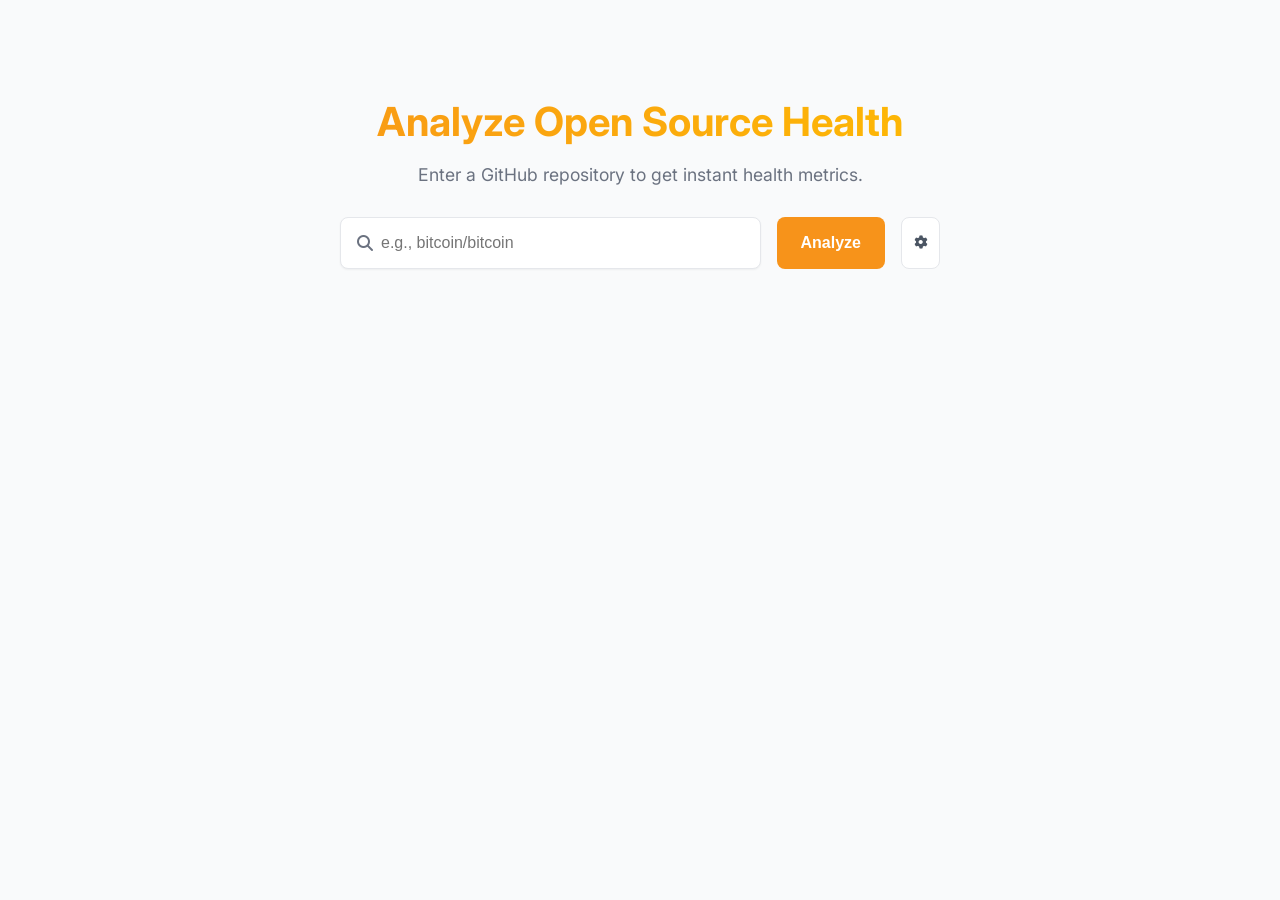
==== docs/index.html @ f5f0e670 "Move web assets to docs/ and add documentation" ====
<!DOCTYPE html>
<html lang="en" data-theme="light">
<head>
    <meta charset="UTF-8">
    <meta name="viewport" content="width=device-width, initial-scale=1.0">
    <title>Orange Repo Health</title>

    <!-- Bitcoin Data Labs styles -->
    <link rel="stylesheet" href="https://bitcoindatalabs.org/styles/styles.css"
        onerror="this.onerror=null; this.href='https://sorukumar.github.io/Bitcoin-Data-Labs/styles/styles.css'">
    <!-- Font Awesome for icons -->
    <link rel="stylesheet" href="https://cdnjs.cloudflare.com/ajax/libs/font-awesome/6.5.1/css/all.min.css">
    
    <!-- Modern Typography: Inter -->
    <link rel="preconnect" href="https://fonts.googleapis.com">
    <link rel="preconnect" href="https://fonts.gstatic.com" crossorigin>
    <link href="https://fonts.googleapis.com/css2?family=Inter:wght@300;400;500;600;700&display=swap" rel="stylesheet">
    
    <!-- Local styles -->
    <link rel="stylesheet" href="styles.css">
</head>

<body class="visualization-page">
    <!-- Bitcoin Data Labs Header -->
    <div id="header"></div>

    <div id="container">
        <!-- Main Content for Repo Health -->
        <main class="main-content">
            <section class="search-section">
                <h2>Analyze Open Source Health</h2>
                <p>Enter a GitHub repository to get instant health metrics.</p>
                <form id="search-form" class="search-form">
                    <div class="search-wrapper input-wrapper">
                        <i class="fas fa-search search-icon"></i>
                        <input type="text" id="repo-input" placeholder="e.g., bitcoin/bitcoin" required autocomplete="off" />
                    </div>
                    <button type="submit" class="btn-primary">Analyze</button>
                    <button type="button" id="settings-btn" class="btn-secondary" title="API Settings"><i class="fas fa-cog"></i></button>
                </form>
                <div id="error-message" class="error-message" style="display: none;"></div>
            </section>

            <!-- Loading State -->
            <div id="loading-indicator" class="loading-state" style="display: none;">
                <i class="fas fa-spinner fa-spin" style="font-size: 32px; color: var(--primary); margin-bottom: 12px;"></i>
                <div style="color: var(--text-primary); font-weight: 500;">Analyzing repository health...</div>
            </div>

            <!-- Dashboard -->
            <section id="dashboard" class="dashboard" style="display: none;">
                <div class="repo-header">
                    <h3 id="repo-name">bitcoin/bitcoin</h3>
                    <p id="repo-description" class="repo-description">Bitcoin Core integration/staging tree</p>
                    <div class="repo-badges">
                        <span class="badge"><i class="fas fa-star"></i> <span id="stat-stars">0</span></span>
                        <span class="badge"><i class="fas fa-code-branch"></i> <span id="stat-forks">0</span></span>
                        <span class="badge">Last update: <span id="stat-updated">N/A</span></span>
                    </div>
                </div>

                <div class="metrics-grid">
                    <!-- Health Score Card -->
                    <div class="metric-card featured-card">
                        <div class="card-header">
                            <h4>Vitality Score</h4>
                            <div class="tooltip-icon" title="Overall health based on activity, community size, and maintenance"><i class="fas fa-question-circle"></i></div>
                        </div>
                        <div class="card-body">
                            <div class="score-display">
                                <span id="vitality-score" class="score-value">--</span>
                                <span class="score-max">/100</span>
                            </div>
                            <div class="progress-bar-bg">
                                <div id="vitality-progress" class="progress-bar-fill"></div>
                            </div>
                        </div>
                    </div>

                    <!-- Contributor Diversity -->
                    <div class="metric-card">
                        <div class="card-header">
                            <h4>Active Contributors</h4>
                        </div>
                        <div class="card-body">
                            <div class="stat-large" id="metric-contributors">--</div>
                            <p class="stat-subtitle">Recent unique committers</p>
                        </div>
                    </div>

                    <!-- Issue Resolution -->
                    <div class="metric-card">
                        <div class="card-header">
                            <h4>Issue Closure Rate</h4>
                        </div>
                        <div class="card-body">
                            <div class="stat-large" id="metric-issues">--%</div>
                            <p class="stat-subtitle"><span id="issues-open">0</span> open / <span id="issues-closed">0</span> closed</p>
                        </div>
                    </div>

                    <!-- PR Review Ratio -->
                    <div class="metric-card">
                        <div class="card-header">
                            <h4>Recent PR Merge Rate</h4>
                        </div>
                        <div class="card-body">
                            <div class="stat-large" id="metric-prs">--%</div>
                            <p class="stat-subtitle">Last 30 PRs evaluated</p>
                        </div>
                    </div>
                </div>
            </section>
        </main>
    </div>

    <!-- Settings Modal -->
    <div id="settings-modal" class="modal" style="display: none;">
        <div class="modal-content panel-card">
            <div class="modal-header">
                <h3><i class="fas fa-cog"></i> Settings</h3>
                <button id="close-modal-btn" class="close-btn"><i class="fas fa-times"></i></button>
            </div>
            <div class="modal-body">
                <div class="form-group">
                    <label for="pat-input">GitHub Personal Access Token (Optional)</label>
                    <input type="password" id="pat-input" placeholder="ghp_xxxxxxxxxxxxxxxxxxxx" autocomplete="off" />
                    <p class="help-text">Unauthenticated requests are limited to 60 per hour. Add a token to increase this to 5,000 per hour. Your token is stored locally in your browser.</p>
                </div>
            </div>
            <div class="modal-footer">
                <button id="save-settings-btn" class="btn-primary">Save</button>
            </div>
        </div>
    </div>

    <!-- Bitcoin Data Labs Footer -->
    <div id="footer"></div>

    <!-- Bitcoin Data Labs App Components -->
    <script>
        function loadBitcoinLabsScript(primarySrc, fallbackSrc, callback) {
            const script = document.createElement('script');
            script.src = primarySrc;
            script.onload = callback;
            script.onerror = () => {
                const fallback = document.createElement('script');
                fallback.src = fallbackSrc;
                fallback.onload = callback;
                document.head.appendChild(fallback);
            };
            document.head.appendChild(script);
        }

        function getAppHomeUrl() {
            return window.location.origin + window.location.pathname.replace(/\/[^\/]*$/, '/');
        }

        loadBitcoinLabsScript(
            'https://bitcoindatalabs.org/components/app-components.js',
            'https://sorukumar.github.io/Bitcoin-Data-Labs/components/app-components.js',
            () => {
                const appConfig = {
                    isApp: true,
                    appName: 'orange-repo-health',
                    appHomeUrl: getAppHomeUrl()
                };

                if (window.BitcoinLabsApp && typeof BitcoinLabsApp.init === 'function') {
                    BitcoinLabsApp.init(appConfig);
                }

                if (window.BitcoinLabsAppComponents && typeof BitcoinLabsAppComponents.init === 'function') {
                    BitcoinLabsAppComponents.init(appConfig);
                }
            }
        );
    </script>

    <!-- Load Local Scripts -->
    <script src="githubApi.js"></script>
    <script src="app.js"></script>
</body>
</html>
---- docs/styles.css ----
/* styles.css */

:root {
  font-family: 'Inter', -apple-system, BlinkMacSystemFont, "Segoe UI", Roboto, Helvetica, Arial, sans-serif;
}

body {
  margin: 0;
  background-color: var(--background, #f9fafb);
  color: var(--text-primary, #111827);
  display: flex;
  flex-direction: column;
  min-height: 100vh;
}

#container {
  flex: 1;
  padding: 2rem;
  max-width: 1000px;
  margin: 0 auto;
  width: 100%;
  box-sizing: border-box;
}

/* Search Section */
.search-section {
  text-align: center;
  margin-bottom: 3rem;
  padding-top: 2rem;
}

.search-section h2 {
  font-size: 2.5rem;
  margin-bottom: 0.5rem;
  background: linear-gradient(90deg, #f7931a, #ffc000);
  -webkit-background-clip: text;
  -webkit-text-fill-color: transparent;
  font-weight: 700;
}

.search-section p {
  color: var(--text-secondary, #6b7280);
  font-size: 1.1rem;
  margin-bottom: 2rem;
}

.search-form {
  display: flex;
  gap: 1rem;
  justify-content: center;
  max-width: 600px;
  margin: 0 auto;
}

.input-wrapper {
  flex: 1;
  position: relative;
  display: flex;
  align-items: center;
  background: var(--surface, #ffffff);
  border: 1px solid var(--border-color, #e5e7eb);
  border-radius: 8px;
  padding: 0.5rem 1rem;
  box-shadow: 0 1px 2px rgba(0,0,0,0.05);
  transition: all 0.2s ease;
}

.input-wrapper:focus-within {
  border-color: #f7931a;
  box-shadow: 0 0 0 3px rgba(247, 147, 26, 0.1);
}

.input-wrapper input {
  border: none;
  background: transparent;
  outline: none;
  width: 100%;
  padding: 0.5rem;
  font-size: 1rem;
  color: var(--text-primary, #111827);
}

.search-icon {
  color: var(--text-secondary, #6b7280);
}

.btn-primary {
  background-color: #f7931a;
  color: white;
  border: none;
  border-radius: 8px;
  padding: 0.75rem 1.5rem;
  font-size: 1rem;
  font-weight: 600;
  cursor: pointer;
  transition: background-color 0.2s;
  white-space: nowrap;
}

.btn-primary:hover {
  background-color: #e68515;
}

.btn-secondary {
  background-color: var(--surface, #ffffff);
  color: var(--text-secondary, #4b5563);
  border: 1px solid var(--border-color, #e5e7eb);
  border-radius: 8px;
  padding: 0.75rem;
  cursor: pointer;
  transition: all 0.2s;
}

.btn-secondary:hover {
  background-color: var(--background-hover, #f3f4f6);
  color: var(--text-primary, #111827);
}

.error-message {
  color: #ef4444;
  background-color: #fee2e2;
  padding: 1rem;
  border-radius: 8px;
  margin-top: 1rem;
  font-weight: 500;
  text-align: left;
}

/* Dashboard */
.dashboard {
  animation: fadeIn 0.4s ease-out;
}

@keyframes fadeIn {
  from { opacity: 0; transform: translateY(10px); }
  to { opacity: 1; transform: translateY(0); }
}

.repo-header {
  margin-bottom: 2rem;
  padding-bottom: 1rem;
  border-bottom: 1px solid var(--border-color, #e5e7eb);
}

.repo-header h3 {
  font-size: 1.75rem;
  margin: 0 0 0.5rem 0;
}

.repo-description {
  color: var(--text-secondary, #4b5563);
  margin: 0 0 1rem 0;
}

.repo-badges {
  display: flex;
  gap: 1rem;
  flex-wrap: wrap;
}

.badge {
  display: inline-flex;
  align-items: center;
  gap: 0.25rem;
  background-color: var(--surface, #ffffff);
  border: 1px solid var(--border-color, #e5e7eb);
  padding: 0.25rem 0.75rem;
  border-radius: 9999px;
  font-size: 0.875rem;
  color: var(--text-secondary, #4b5563);
}

/* Metrics Grid */
.metrics-grid {
  display: grid;
  grid-template-columns: repeat(auto-fit, minmax(200px, 1fr));
  gap: 1.5rem;
}

.metric-card {
  background: var(--surface, #ffffff);
  border: 1px solid var(--border-color, #e5e7eb);
  border-radius: 12px;
  padding: 1.5rem;
  box-shadow: 0 1px 3px rgba(0,0,0,0.05);
  transition: transform 0.2s, box-shadow 0.2s;
}

.metric-card:hover {
  transform: translateY(-2px);
  box-shadow: 0 4px 6px rgba(0,0,0,0.05);
}

.featured-card {
  grid-column: 1 / -1;
  background: linear-gradient(135deg, rgba(247, 147, 26, 0.05) 0%, rgba(247, 147, 26, 0.15) 100%);
  border-color: rgba(247, 147, 26, 0.3);
}

.card-header {
  display: flex;
  justify-content: space-between;
  align-items: center;
  margin-bottom: 1rem;
}

.card-header h4 {
  margin: 0;
  font-size: 1rem;
  color: var(--text-secondary, #4b5563);
  font-weight: 600;
}

.tooltip-icon {
  color: #9ca3af;
  cursor: help;
}

.stat-large {
  font-size: 2.5rem;
  font-weight: 700;
  color: var(--text-primary, #111827);
  margin-bottom: 0.25rem;
}

.stat-subtitle {
  margin: 0;
  font-size: 0.875rem;
  color: var(--text-secondary, #6b7280);
}

/* Score Display */
.score-display {
  display: flex;
  align-items: baseline;
  margin-bottom: 1rem;
}

.score-value {
  font-size: 3rem;
  font-weight: 800;
  color: #f7931a;
}

.score-max {
  font-size: 1.25rem;
  color: var(--text-secondary, #6b7280);
  margin-left: 0.25rem;
}

.progress-bar-bg {
  height: 8px;
  background-color: var(--border-color, #e5e7eb);
  border-radius: 9999px;
  overflow: hidden;
}

.progress-bar-fill {
  height: 100%;
  background-color: #f7931a;
  width: 0%;
  transition: width 1s cubic-bezier(0.4, 0, 0.2, 1);
}

/* Modal */
.modal {
  position: fixed;
  top: 0;
  left: 0;
  width: 100%;
  height: 100%;
  background-color: rgba(0, 0, 0, 0.5);
  display: flex;
  align-items: center;
  justify-content: center;
  z-index: 9999;
  backdrop-filter: blur(4px);
}

.modal-content {
  background: var(--surface, #ffffff);
  border-radius: 12px;
  width: 90%;
  max-width: 500px;
  box-shadow: 0 20px 25px -5px rgba(0, 0, 0, 0.1), 0 10px 10px -5px rgba(0, 0, 0, 0.04);
}

.modal-header {
  padding: 1.5rem;
  border-bottom: 1px solid var(--border-color, #e5e7eb);
  display: flex;
  justify-content: space-between;
  align-items: center;
}

.modal-header h3 {
  margin: 0;
}

.close-btn {
  background: none;
  border: none;
  font-size: 1.25rem;
  color: var(--text-secondary, #6b7280);
  cursor: pointer;
}

.modal-body {
  padding: 1.5rem;
}

.form-group {
  display: flex;
  flex-direction: column;
  gap: 0.5rem;
}

.form-group label {
  font-weight: 500;
  color: var(--text-primary, #374151);
}

.form-group input {
  padding: 0.75rem;
  border: 1px solid var(--border-color, #d1d5db);
  border-radius: 6px;
  font-size: 1rem;
}

.help-text {
  font-size: 0.875rem;
  color: var(--text-secondary, #6b7280);
  margin: 0;
}

.modal-footer {
  padding: 1.5rem;
  border-top: 1px solid var(--border-color, #e5e7eb);
  display: flex;
  justify-content: flex-end;
}

/* Loading State */
.loading-state {
  display: flex;
  flex-direction: column;
  align-items: center;
  justify-content: center;
  padding: 4rem 0;
}

/* Light/Dark mode support based on data-theme */
[data-theme="dark"] {
  --background: #111827;
  --surface: #1f2937;
  --text-primary: #f9fafb;
  --text-secondary: #9ca3af;
  --border-color: #374151;
  --background-hover: #374151;
}
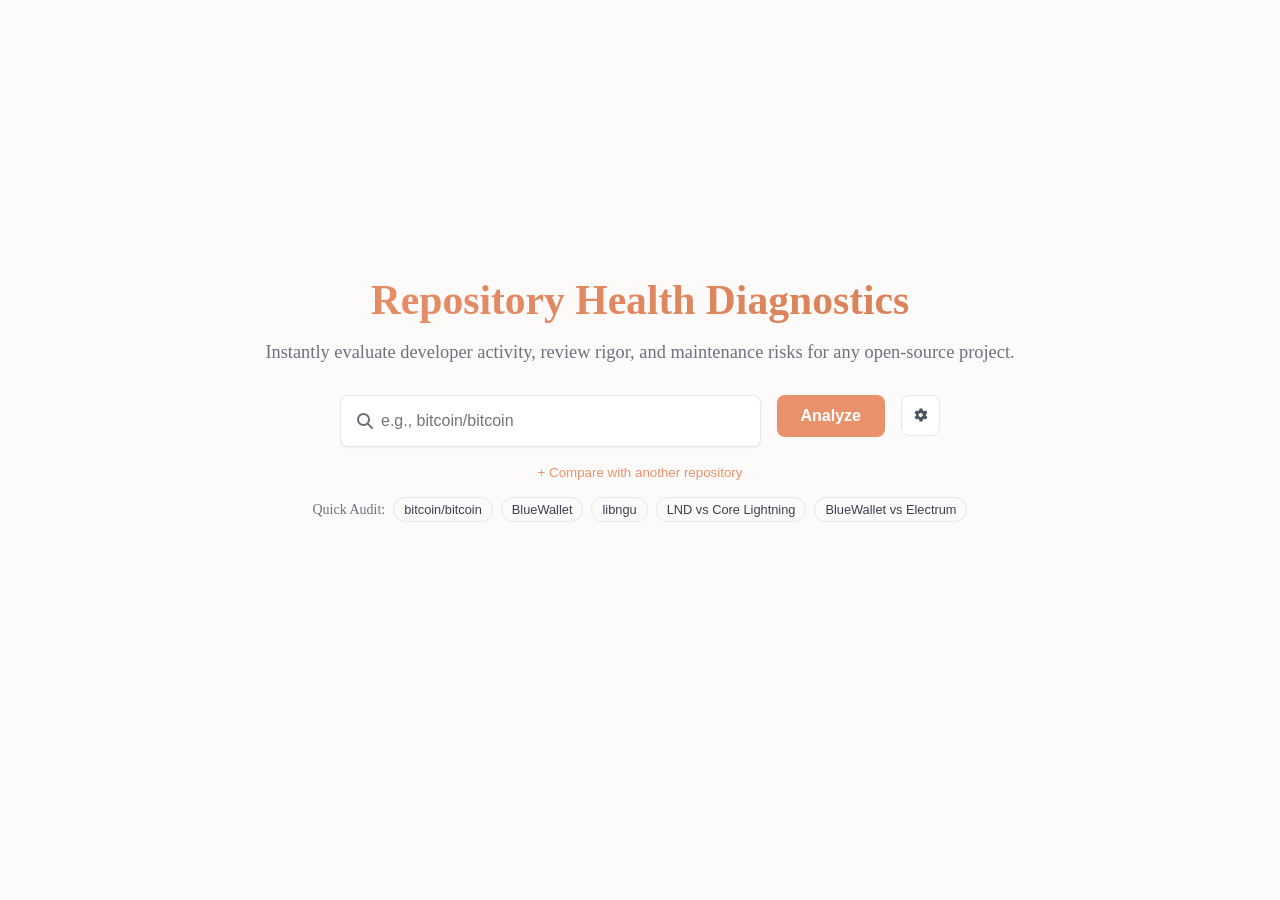
==== commit 1b7d8685: "feat: complete UI and objective data metrics overhaul" ====
--- a/docs/index.html
+++ b/docs/index.html
@@ -1,5 +1,5 @@
 <!DOCTYPE html>
-<html lang="en" data-theme="light">
+<html lang="en">
 <head>
     <meta charset="UTF-8">
     <meta name="viewport" content="width=device-width, initial-scale=1.0">
@@ -26,18 +26,39 @@
 
     <div id="container">
         <!-- Main Content for Repo Health -->
-        <main class="main-content">
+        <main class="main-content is-centered">
             <section class="search-section">
-                <h2>Analyze Open Source Health</h2>
-                <p>Enter a GitHub repository to get instant health metrics.</p>
+                <h2 class="hide-on-search">Repository Health Diagnostics</h2>
+                <p class="hide-on-search">Instantly evaluate developer activity, review rigor, and maintenance risks for any open-source project.</p>
                 <form id="search-form" class="search-form">
-                    <div class="search-wrapper input-wrapper">
-                        <i class="fas fa-search search-icon"></i>
-                        <input type="text" id="repo-input" placeholder="e.g., bitcoin/bitcoin" required autocomplete="off" />
-                    </div>
-                    <button type="submit" class="btn-primary">Analyze</button>
-                    <button type="button" id="settings-btn" class="btn-secondary" title="API Settings"><i class="fas fa-cog"></i></button>
+                    <div class="search-inputs-container">
+                        <div class="search-wrapper input-wrapper">
+                            <i class="fas fa-search search-icon"></i>
+                            <input type="text" id="repo-input" placeholder="e.g., bitcoin/bitcoin" required autocomplete="off" />
+                        </div>
+                        <div id="compare-wrapper" class="search-wrapper input-wrapper" style="display: none; margin-top: 1rem;">
+                            <i class="fas fa-balance-scale search-icon"></i>
+                            <input type="text" id="repo-input-2" placeholder="Compare with e.g., lightningnetwork/lnd" autocomplete="off" />
+                        </div>
+                    </div>
+                    <div class="search-actions">
+                        <button type="submit" class="btn-primary">Analyze</button>
+                        <button type="button" id="settings-btn" class="btn-secondary" title="API Settings"><i class="fas fa-cog"></i></button>
+                    </div>
                 </form>
+                <div class="compare-toggle-container" style="margin-top: 1rem;">
+                    <button type="button" id="toggle-compare-btn" class="btn-text" style="background: none; border: none; color: var(--primary); cursor: pointer; font-weight: 500;">+ Compare with another repository</button>
+                </div>
+                
+                <div class="quick-audit-container hide-on-search">
+                    <span class="quick-audit-label">Quick Audit:</span>
+                    <button class="quick-audit-btn" data-repo="bitcoin/bitcoin">bitcoin/bitcoin</button>
+                    <button class="quick-audit-btn" data-repo="BlueWallet/BlueWallet">BlueWallet</button>
+                    <button class="quick-audit-btn" data-repo="switck/libngu">libngu</button>
+                    <button class="quick-audit-btn" data-repo1="lightningnetwork/lnd" data-repo2="ElementsProject/lightning">LND vs Core Lightning</button>
+                    <button class="quick-audit-btn" data-repo1="BlueWallet/BlueWallet" data-repo2="spesmilo/electrum">BlueWallet vs Electrum</button>
+                </div>
+
                 <div id="error-message" class="error-message" style="display: none;"></div>
             </section>
 
@@ -47,70 +68,160 @@
                 <div style="color: var(--text-primary); font-weight: 500;">Analyzing repository health...</div>
             </div>
 
-            <!-- Dashboard -->
-            <section id="dashboard" class="dashboard" style="display: none;">
-                <div class="repo-header">
-                    <h3 id="repo-name">bitcoin/bitcoin</h3>
-                    <p id="repo-description" class="repo-description">Bitcoin Core integration/staging tree</p>
-                    <div class="repo-badges">
-                        <span class="badge"><i class="fas fa-star"></i> <span id="stat-stars">0</span></span>
-                        <span class="badge"><i class="fas fa-code-branch"></i> <span id="stat-forks">0</span></span>
-                        <span class="badge">Last update: <span id="stat-updated">N/A</span></span>
-                    </div>
-                </div>
-
-                <div class="metrics-grid">
-                    <!-- Health Score Card -->
-                    <div class="metric-card featured-card">
-                        <div class="card-header">
-                            <h4>Vitality Score</h4>
-                            <div class="tooltip-icon" title="Overall health based on activity, community size, and maintenance"><i class="fas fa-question-circle"></i></div>
-                        </div>
-                        <div class="card-body">
-                            <div class="score-display">
-                                <span id="vitality-score" class="score-value">--</span>
-                                <span class="score-max">/100</span>
-                            </div>
-                            <div class="progress-bar-bg">
-                                <div id="vitality-progress" class="progress-bar-fill"></div>
-                            </div>
-                        </div>
-                    </div>
-
-                    <!-- Contributor Diversity -->
-                    <div class="metric-card">
-                        <div class="card-header">
-                            <h4>Active Contributors</h4>
-                        </div>
-                        <div class="card-body">
-                            <div class="stat-large" id="metric-contributors">--</div>
-                            <p class="stat-subtitle">Recent unique committers</p>
-                        </div>
-                    </div>
-
-                    <!-- Issue Resolution -->
-                    <div class="metric-card">
-                        <div class="card-header">
-                            <h4>Issue Closure Rate</h4>
-                        </div>
-                        <div class="card-body">
-                            <div class="stat-large" id="metric-issues">--%</div>
-                            <p class="stat-subtitle"><span id="issues-open">0</span> open / <span id="issues-closed">0</span> closed</p>
-                        </div>
-                    </div>
-
-                    <!-- PR Review Ratio -->
-                    <div class="metric-card">
-                        <div class="card-header">
-                            <h4>Recent PR Merge Rate</h4>
-                        </div>
-                        <div class="card-body">
-                            <div class="stat-large" id="metric-prs">--%</div>
-                            <p class="stat-subtitle">Last 30 PRs evaluated</p>
-                        </div>
-                    </div>
-                </div>
-            </section>
+            <!-- Comparison Container -->
+            <div id="dashboard-container" class="dashboard-container" style="display: none;"></div>
+
+            <!-- Dashboard Template -->
+            <template id="dashboard-template">
+                <section class="dashboard">
+                    <div class="repo-header">
+                        <h3 class="repo-name">bitcoin/bitcoin</h3>
+                        <p class="repo-description">Bitcoin Core integration/staging tree</p>
+                        <div class="repo-badges">
+                            <span class="badge"><i class="fas fa-star"></i> <span class="stat-stars">0</span></span>
+                            <span class="badge"><i class="fas fa-code-branch"></i> <span class="stat-forks">0</span></span>
+                            <span class="badge">Created: <span class="stat-created">N/A</span></span>
+                            <span class="badge">Last update: <span class="stat-updated">N/A</span></span>
+                        </div>
+                    </div>
+
+
+
+
+                    <div class="dashboard-section">
+                        <h3 class="section-title">Community & Velocity</h3>
+                        <div class="metrics-grid">
+                            <!-- Total Contributors -->
+                            <div class="metric-card metric-total-contributors-card">
+                                <div class="card-header">
+                                    <h4>Total Contributors</h4>
+                                </div>
+                                <div class="card-body">
+                                    <div class="stat-large metric-total-contributors">--</div>
+                                    <p class="stat-subtitle">All-time distinct contributors</p>
+                                </div>
+                            </div>
+
+                            <!-- Code Velocity -->
+                            <div class="metric-card metric-velocity-card">
+                                <div class="card-header">
+                                    <h4>Code Velocity</h4>
+                                </div>
+                                <div class="card-body">
+                                    <div class="stat-large metric-velocity-commits">--</div>
+                                    <p class="stat-subtitle">Commits in last 4 weeks</p>
+                                    <div class="sparkline-container" id="velocity-sparkline">
+                                        <!-- CSS Sparkline Bars will be injected here -->
+                                    </div>
+                                </div>
+                            </div>
+                            
+                            <!-- PR Merge Rate -->
+                            <div class="metric-card metric-prs-card">
+                                <div class="card-header">
+                                    <h4>Recent PR Merge Rate</h4>
+                                </div>
+                                <div class="card-body">
+                                    <div class="stat-large metric-prs">--%</div>
+                                    <p class="stat-subtitle">Last 30 PRs evaluated</p>
+                                    <div class="progress-bar-container">
+                                        <div class="progress-bar-fill metric-prs-bar" style="width: 0%;"></div>
+                                    </div>
+                                </div>
+                            </div>
+                        </div>
+                    </div>
+
+                    <div class="dashboard-section mt-4">
+                        <h3 class="section-title">Maintenance Burden</h3>
+                        <div class="metrics-grid">
+                            <!-- Issue Backlog Management -->
+                            <div class="metric-card metric-issues-card">
+                                <div class="card-header">
+                                    <h4>Issue Backlog Management</h4>
+                                    <div class="tooltip-icon" data-tooltip="Percentage of all-time issues that are closed."><i class="fas fa-question-circle"></i></div>
+                                </div>
+                                <div class="card-body">
+                                    <div class="stat-large metric-issues">--%</div>
+                                    <p class="stat-subtitle"><span class="issues-open">0</span> open / <span class="issues-closed">0</span> closed</p>
+                                    <div class="progress-bar-container">
+                                        <div class="progress-bar-fill metric-issues-bar" style="width: 0%;"></div>
+                                    </div>
+                                </div>
+                            </div>
+
+                            <!-- Issue Staleness -->
+                            <div class="metric-card metric-stale-card">
+                                <div class="card-header">
+                                    <h4>The Graveyard Ratio</h4>
+                                    <div class="tooltip-icon" data-tooltip="Percentage of currently open issues that haven't had any activity in over 6 months."><i class="fas fa-question-circle"></i></div>
+                                </div>
+                                <div class="card-body">
+                                    <div class="stat-large metric-stale-ratio">--%</div>
+                                    <p class="stat-subtitle"><span class="issues-stale">0</span> stale open issues</p>
+                                    <div class="progress-bar-container">
+                                        <div class="progress-bar-fill metric-stale-bar bg-warning" style="width: 0%;"></div>
+                                    </div>
+                                </div>
+                            </div>
+                        </div>
+                    </div>
+
+                    <div class="advanced-insights-section mt-4">
+                        <h3 class="section-title">Risk Assessment (Advanced)</h3>
+                        <div id="advanced-metrics-container" class="advanced-metrics-container locked">
+                            <!-- Locked Overlay -->
+                            <div class="lock-overlay">
+                                <h4>Preview Sample Report</h4>
+                                <p>Unlock Advanced Insights with a GitHub Token to see real data for this repository.</p>
+                                <div class="overlay-actions">
+                                    <button type="button" class="view-sample-btn btn-secondary">View Sample (bitcoin/bitcoin)</button>
+                                    <button type="button" class="unlock-advanced-btn btn-primary">Add Token</button>
+                                </div>
+                            </div>
+                            
+                            <!-- Unlocked Content -->
+                            <div class="advanced-grid metrics-grid">
+                                <!-- Active Maintainers -->
+                                <div class="metric-card metric-active-maintainers-card">
+                                    <div class="card-header">
+                                        <h4>Active Maintainers</h4>
+                                        <div class="tooltip-icon" data-tooltip="Number of unique people who merged the last 100 PRs."><i class="fas fa-question-circle"></i></div>
+                                    </div>
+                                    <div class="card-body">
+                                        <div class="stat-large metric-active-maintainers">--</div>
+                                        <p class="stat-subtitle active-maintainers-subtitle">Across last 100 merged PRs</p>
+                                    </div>
+                                </div>
+
+                                <!-- Bus Factor -->
+                                <div class="metric-card metric-bus-factor-card">
+                                    <div class="card-header">
+                                        <h4>Bus Factor</h4>
+                                        <div class="tooltip-icon" data-tooltip="Number of developers who contribute 50% of the last 100 commits."><i class="fas fa-question-circle"></i></div>
+                                    </div>
+                                    <div class="card-body">
+                                        <div class="stat-large metric-bus-factor">--</div>
+                                        <p class="stat-subtitle bus-factor-subtitle">High redundancy</p>
+                                    </div>
+                                </div>
+
+                                <!-- Review Rigor -->
+                                <div class="metric-card metric-review-rigor-card">
+                                    <div class="card-header">
+                                        <h4>Code Review Rigor</h4>
+                                        <div class="tooltip-icon" data-tooltip="Average number of reviews and review threads per PR (last 100 merged)."><i class="fas fa-question-circle"></i></div>
+                                    </div>
+                                    <div class="card-body">
+                                        <div class="stat-large metric-review-rigor">--</div>
+                                        <p class="stat-subtitle review-rigor-subtitle">Avg over last 100 merged PRs</p>
+                                    </div>
+                                </div>
+                            </div>
+                        </div>
+                    </div>
+                </section>
+            </template>
         </main>
     </div>
 
--- a/docs/styles.css
+++ b/docs/styles.css
@@ -1,12 +1,21 @@
 /* styles.css */
 
 :root {
-  font-family: 'Inter', -apple-system, BlinkMacSystemFont, "Segoe UI", Roboto, Helvetica, Arial, sans-serif;
+  font-family: var(--bdl-font-sans);
+  
+  /* Brand Colors from Ecosystem Map */
+  --primary: #E8916B; /* Brand Terracotta */
+  --primary-dark: #d67e54;
+  --primary-gradient-start: #E8916B;
+  --primary-gradient-end: #d67e54;
+  
+  --primary-bg-hover: rgba(232, 145, 107, 0.1);
+  --primary-focus-shadow: rgba(232, 145, 107, 0.2);
 }
 
 body {
   margin: 0;
-  background-color: var(--background, #f9fafb);
+  background-color: var(--bg-primary, #FDFBF9);
   color: var(--text-primary, #111827);
   display: flex;
   flex-direction: column;
@@ -26,22 +35,67 @@
 .search-section {
   text-align: center;
   margin-bottom: 3rem;
-  padding-top: 2rem;
+  padding-top: 4.5rem;
+  transition: all 0.6s cubic-bezier(0.16, 1, 0.3, 1);
 }
 
 .search-section h2 {
-  font-size: 2.5rem;
+  font-size: 2.1rem;
   margin-bottom: 0.5rem;
-  background: linear-gradient(90deg, #f7931a, #ffc000);
+  background: linear-gradient(90deg, var(--primary-gradient-start), var(--primary-gradient-end));
   -webkit-background-clip: text;
   -webkit-text-fill-color: transparent;
   font-weight: 700;
+  font-family: var(--bdl-font-serif);
+  transition: all 0.6s cubic-bezier(0.16, 1, 0.3, 1);
 }
 
 .search-section p {
   color: var(--text-secondary, #6b7280);
   font-size: 1.1rem;
+  transition: all 0.6s cubic-bezier(0.16, 1, 0.3, 1);
   margin-bottom: 2rem;
+}
+
+/* Dynamic Centered State */
+.main-content {
+  transition: min-height 0.6s cubic-bezier(0.16, 1, 0.3, 1);
+}
+
+.main-content.is-centered {
+  min-height: calc(100vh - 200px);
+  display: flex;
+  flex-direction: column;
+  justify-content: center;
+}
+
+.main-content.is-centered .search-section {
+  padding-top: 0;
+  margin-bottom: 0;
+}
+
+.main-content.is-centered .search-section h2 {
+  font-size: 2.6rem; /* Reduced from 3.2rem for better wrapping */
+}
+
+.main-content.is-centered .search-section p {
+  font-size: 1.15rem;
+}
+
+/* Post-Search Hiding Logic */
+.hide-on-search {
+  transition: all 0.5s cubic-bezier(0.16, 1, 0.3, 1);
+  opacity: 1;
+  max-height: 100px;
+  overflow: hidden;
+}
+
+.main-content:not(.is-centered) .hide-on-search {
+  opacity: 0;
+  max-height: 0;
+  margin: 0;
+  padding: 0;
+  border: none;
 }
 
 .search-form {
@@ -66,8 +120,8 @@
 }
 
 .input-wrapper:focus-within {
-  border-color: #f7931a;
-  box-shadow: 0 0 0 3px rgba(247, 147, 26, 0.1);
+  border-color: var(--primary);
+  box-shadow: 0 0 0 3px var(--primary-focus-shadow);
 }
 
 .input-wrapper input {
@@ -85,7 +139,7 @@
 }
 
 .btn-primary {
-  background-color: #f7931a;
+  background-color: var(--primary);
   color: white;
   border: none;
   border-radius: 8px;
@@ -98,7 +152,7 @@
 }
 
 .btn-primary:hover {
-  background-color: #e68515;
+  background-color: var(--primary-dark);
 }
 
 .btn-secondary {
@@ -145,11 +199,17 @@
 .repo-header h3 {
   font-size: 1.75rem;
   margin: 0 0 0.5rem 0;
+  font-family: var(--bdl-font-serif);
 }
 
 .repo-description {
   color: var(--text-secondary, #4b5563);
   margin: 0 0 1rem 0;
+  display: -webkit-box;
+  -webkit-line-clamp: 2;
+  -webkit-box-orient: vertical;
+  overflow: hidden;
+  height: 3rem; /* Forces exactly 2 lines of height for perfect vertical alignment in comparison view */
 }
 
 .repo-badges {
@@ -179,10 +239,10 @@
 
 .metric-card {
   background: var(--surface, #ffffff);
-  border: 1px solid var(--border-color, #e5e7eb);
-  border-radius: 12px;
+  border: 1px solid rgba(0,0,0,0.15);
+  border-radius: 6px;
   padding: 1.5rem;
-  box-shadow: 0 1px 3px rgba(0,0,0,0.05);
+  box-shadow: 0 4px 20px rgba(0,0,0,0.08);
   transition: transform 0.2s, box-shadow 0.2s;
 }
 
@@ -193,8 +253,8 @@
 
 .featured-card {
   grid-column: 1 / -1;
-  background: linear-gradient(135deg, rgba(247, 147, 26, 0.05) 0%, rgba(247, 147, 26, 0.15) 100%);
-  border-color: rgba(247, 147, 26, 0.3);
+  background: linear-gradient(135deg, rgba(232, 145, 107, 0.05) 0%, rgba(232, 145, 107, 0.15) 100%);
+  border-color: rgba(232, 145, 107, 0.3);
 }
 
 .card-header {
@@ -212,8 +272,39 @@
 }
 
 .tooltip-icon {
+  position: relative;
+  display: inline-block;
   color: #9ca3af;
   cursor: help;
+}
+
+.tooltip-icon::after {
+  content: attr(data-tooltip);
+  position: absolute;
+  bottom: 125%;
+  left: 50%;
+  transform: translateX(-50%);
+  background-color: #1f2937;
+  color: #f9fafb;
+  padding: 8px 12px;
+  border-radius: 6px;
+  font-size: 0.75rem;
+  font-weight: 500;
+  width: max-content;
+  max-width: 250px;
+  text-align: center;
+  white-space: normal;
+  opacity: 0;
+  visibility: hidden;
+  transition: opacity 0.2s ease-in-out;
+  z-index: 100;
+  pointer-events: none;
+  box-shadow: 0 4px 6px -1px rgba(0, 0, 0, 0.1), 0 2px 4px -1px rgba(0, 0, 0, 0.06);
+}
+
+.tooltip-icon:hover::after {
+  opacity: 1;
+  visibility: visible;
 }
 
 .stat-large {
@@ -236,10 +327,50 @@
   margin-bottom: 1rem;
 }
 
+.health-badge-display {
+  display: flex;
+  align-items: center;
+  margin-top: 0.5rem;
+  margin-bottom: 0.5rem;
+}
+
+.health-badge-status {
+  display: inline-block;
+  padding: 4px 12px;
+  border-radius: 16px;
+  font-size: 1.5rem;
+  font-weight: 700;
+  text-transform: capitalize;
+}
+
+.health-resilient {
+  background: rgba(16, 185, 129, 0.2);
+  color: #10B981;
+  border: 1px solid rgba(16, 185, 129, 0.4);
+}
+
+.health-warning {
+  background: rgba(245, 158, 11, 0.2);
+  color: #F59E0B;
+  border: 1px solid rgba(245, 158, 11, 0.4);
+}
+
+.health-critical {
+  background: rgba(239, 68, 68, 0.2);
+  color: #EF4444;
+  border: 1px solid rgba(239, 68, 68, 0.4);
+}
+
+.health-unknown {
+  background: rgba(156, 163, 175, 0.2);
+  color: #9CA3AF;
+  border: 1px solid rgba(156, 163, 175, 0.4);
+}
+
 .score-value {
   font-size: 3rem;
   font-weight: 800;
-  color: #f7931a;
+  color: var(--primary);
 }
 
 .score-max {
@@ -257,7 +388,7 @@
 
 .progress-bar-fill {
   height: 100%;
-  background-color: #f7931a;
+  background-color: var(--primary);
   width: 0%;
   transition: width 1s cubic-bezier(0.4, 0, 0.2, 1);
 }
@@ -349,12 +480,211 @@
   padding: 4rem 0;
 }
 
-/* Light/Dark mode support based on data-theme */
-[data-theme="dark"] {
-  --background: #111827;
-  --surface: #1f2937;
-  --text-primary: #f9fafb;
-  --text-secondary: #9ca3af;
-  --border-color: #374151;
-  --background-hover: #374151;
-}
+/* Removed dark mode */
+
+/* Advanced Insights Section */
+.mt-4 {
+  margin-top: 2rem;
+}
+
+.advanced-insights-section h3 {
+  font-size: 1.5rem;
+  margin-bottom: 1.5rem;
+  border-bottom: 1px solid var(--border-color, #e5e7eb);
+  padding-bottom: 0.5rem;
+  color: var(--text-primary);
+}
+
+#advanced-metrics-container {
+  position: relative;
+  border-radius: 12px;
+}
+
+.lock-overlay {
+  display: none;
+  position: absolute;
+  top: 0;
+  left: 0;
+  width: 100%;
+  height: 100%;
+  background: rgba(255, 255, 255, 0.4);
+  backdrop-filter: blur(5px);
+  -webkit-backdrop-filter: blur(5px);
+  z-index: 10;
+  flex-direction: column;
+  align-items: center;
+  justify-content: center;
+  text-align: center;
+  color: var(--text-primary);
+  border-radius: 12px;
+}
+
+.lock-overlay h4 {
+  font-size: 1.25rem;
+  margin-bottom: 0.5rem;
+  font-family: var(--bdl-font-serif);
+  color: var(--text-primary);
+}
+
+.overlay-actions {
+  display: flex;
+  gap: 12px;
+  margin-top: 1rem;
+}
+
+/* Removed dark mode overlay */
+
+.lock-overlay i {
+  font-size: 2.5rem;
+  margin-bottom: 1rem;
+  color: var(--primary);
+}
+
+.lock-overlay p {
+  font-weight: 500;
+  margin-bottom: 1.5rem;
+}
+
+#advanced-metrics-container.locked .lock-overlay {
+  display: flex;
+}
+
+#advanced-metrics-container.locked .advanced-grid {
+  filter: blur(4px);
+  pointer-events: none;
+  user-select: none;
+}
+
+/* Comparison Layout & Search Updates */
+.search-inputs-container {
+  flex: 1;
+  display: flex;
+  flex-direction: column;
+}
+
+.search-actions {
+  display: flex;
+  gap: 1rem;
+  align-items: flex-start;
+}
+
+.dashboard-container {
+  display: block;
+  width: 100%;
+}
+
+.quick-audit-container {
+  display: flex;
+  gap: 8px;
+  justify-content: center;
+  align-items: center;
+  margin-top: 1rem;
+  flex-wrap: wrap;
+}
+
+.quick-audit-label {
+  font-size: 0.875rem;
+  color: var(--text-secondary, #6b7280);
+  font-weight: 500;
+}
+
+.quick-audit-btn {
+  background: none;
+  border: 1px solid var(--border-color, #e5e7eb);
+  border-radius: 12px;
+  padding: 4px 10px;
+  font-size: 0.8rem;
+  color: var(--text-primary, #374151);
+  cursor: pointer;
+  transition: all 0.2s;
+}
+
+.quick-audit-btn:hover {
+  background: var(--background-hover, #f3f4f6);
+  border-color: var(--primary);
+  color: var(--primary);
+}
+
+.comparison-layout {
+  display: grid;
+  grid-template-columns: 1fr 1fr;
+  gap: 2rem;
+  align-items: start;
+}
+
+@media (max-width: 800px) {
+  .comparison-layout {
+    grid-template-columns: 1fr;
+  }
+}
+
+.metric-winner {
+  position: relative;
+  border-color: #10b981 !important;
+  box-shadow: 0 0 0 1px #10b981 !important;
+}
+
+.metric-winner::after {
+  content: "Leading";
+  position: absolute;
+  top: -10px;
+  right: -10px;
+  background: #10b981;
+  color: white;
+  border-radius: 12px;
+  padding: 2px 8px;
+  font-size: 10px;
+  font-weight: 600;
+  box-shadow: 0 2px 4px rgba(0,0,0,0.1);
+  z-index: 1;
+}
+
+/* Dashboard Sections */
+.dashboard-section {
+  margin-bottom: 2rem;
+}
+
+.section-title {
+  font-size: 1.25rem;
+  color: var(--text-primary);
+  border-bottom: 2px solid var(--border-color, #e5e7eb);
+  padding-bottom: 0.5rem;
+  margin-bottom: 1rem;
+  font-family: var(--bdl-font-serif);
+}
+
+/* Sparklines */
+.sparkline-container {
+  display: flex;
+  align-items: flex-end;
+  height: 30px;
+  gap: 2px;
+  margin-top: 0.5rem;
+}
+
+.sparkline-bar {
+  flex: 1;
+  background-color: var(--primary);
+  opacity: 0.7;
+  border-radius: 2px 2px 0 0;
+  min-height: 2px;
+  transition: height 0.5s ease-in-out;
+}
+
+.sparkline-bar:hover {
+  opacity: 1;
+}
+
+/* Utilities */
+.bg-warning {
+  background-color: #f59e0b !important;
+}
+
+.progress-bar-container {
+  width: 100%;
+  height: 6px;
+  background-color: var(--border-color, #e5e7eb);
+  border-radius: 4px;
+  overflow: hidden;
+  margin-top: 0.5rem;
+}
